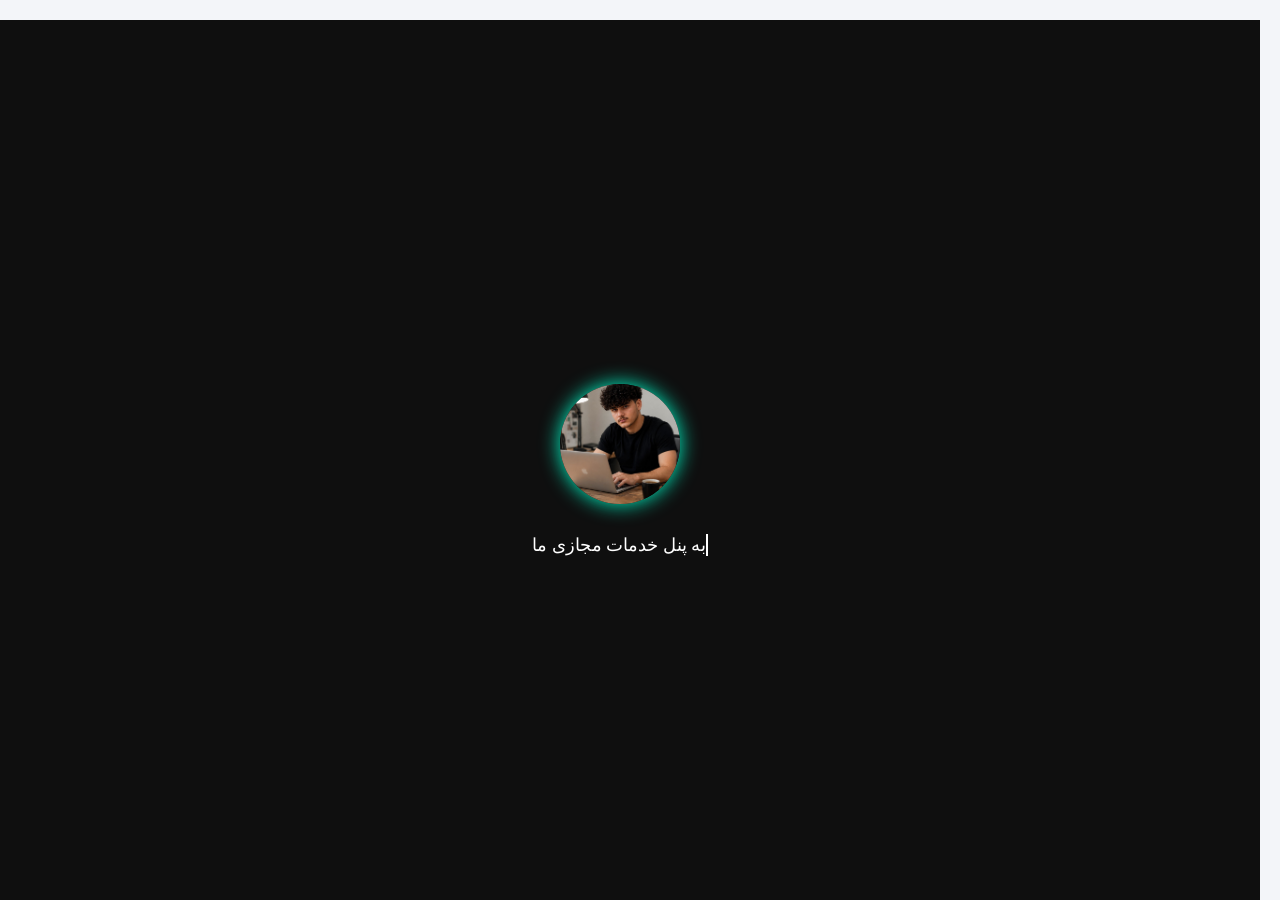
==== index.html @ 6dd5227a "index.html" ====
<!DOCTYPE html>
<html lang="fa" dir="rtl">

<head>
<meta charset="UTF-8">
<meta name="viewport" content="width=device-width, initial-scale=1.0">
<title>خدمات مجازی ماهان امیدی</title>
<link rel="stylesheet" href="style.css">

<style>

/* ===== اسپلش ===== */
#splash {
  position: fixed;
  width: 100%;
  height: 100%;
  background: #0f0f0f;
  color: white;
  display: flex;
  flex-direction: column;
  justify-content: center;
  align-items: center;
  z-index: 9999;
  transition: opacity 1.5s ease;
}

/* لوگو */
#logo {
  width: 120px;
  height: 120px;
  border-radius: 50%;
  background: url("profile.jpg") center/cover no-repeat;
  box-shadow: 0 0 20px #00ffcc;
  animation: pulse 1.5s infinite;
  margin-bottom: 20px;
}

@keyframes pulse {
  0% { transform: scale(1); box-shadow: 0 0 10px #00ffcc; }
  50% { transform: scale(1.1); box-shadow: 0 0 25px #00ffcc; }
  100% { transform: scale(1); box-shadow: 0 0 10px #00ffcc; }
}

/* متن تایپ */
#text {
  font-size: 18px;
  border-right: 2px solid white;
  white-space: nowrap;
  overflow: hidden;
  margin-top: 10px;
}

</style>

</head>

<body>

<!-- ===== صفحه ورود ===== -->
<div id="splash">

  <div id="logo"></div>
  <div id="text"></div>

</div>

<!-- ===== سایت اصلی ===== -->
<div id="content" style="display:none;">

<div class="header">

<div class="profile">
<img src="profile.jpg" alt="ماهان امیدی">
</div>

<h1>خدمات مجازی ماهان امیدی</h1>

<p>
خرید خدمات شبکه‌های اجتماعی با پشتیبانی سریع
</p>

</div>

<div class="services">

<a href="rubika.html" class="card">
<img src="rubika.png" class="icon">
<h3>خدمات روبیکا</h3>
</a>

<a href="telegram.html" class="card">
<img src="telegram.png" class="icon">
<h3>خدمات تلگرام</h3>
</a>

<a href="instagram.html" class="card">
<img src="instagram.png" class="icon">
<h3>خدمات اینستاگرام</h3>
</a>

<a href="eita.html" class="card">
<img src="eita.png" class="icon">
<h3>خدمات ایتا</h3>
</a>

<a href="soroush.html" class="card">
<img src="soroush.png" class="icon">
<h3>خدمات سروش+</h3>
</a>

<a href="whatsapp.html" class="card">
<img src="whatsapp.png" class="icon">
<h3>خدمات واتساپ</h3>
</a>

<a href="youtube.html" class="card">
<img src="youtube.png" class="icon">
<h3>خدمات یوتیوب</h3>
</a>

<a href="contact.html" class="card">
<img src="contact.png" class="icon">
<h3>تماس با ما</h3>
</a>

</div>

</div>

<script>

const message = "به پنل خدمات مجازی ماهان امیدی خوش آمدید";
let i = 0;

function typeText() {
  if (i < message.length) {
    document.getElementById("text").innerHTML += message.charAt(i);
    i++;
    setTimeout(typeText, 60);
  }
}

typeText();

window.onload = function () {

  setTimeout(() => {

    document.getElementById("splash").style.opacity = "0";

    setTimeout(() => {
      document.getElementById("splash").style.display = "none";
      document.getElementById("content").style.display = "block";
    }, 1500);

  }, 4000);

};

</script>

</body>
</html>
---- style.css ----
*{
margin:0;
padding:0;
box-sizing:border-box;
font-family:tahoma;
}

body{
background:#f3f5f9;
padding:20px;
}

.header{
text-align:center;
margin-bottom:25px;
}

.profile{
width:130px;
height:130px;
margin:auto;
margin-bottom:15px;
}

.profile img{
width:100%;
height:100%;
border-radius:50%;
object-fit:cover;
border:4px solid white;
box-shadow:0 5px 20px rgba(0,0,0,.15);
}

.header h1{
font-size:28px;
color:#222;
margin-bottom:10px;
}

.header p{
color:#666;
}

.services{
max-width:900px;
margin:auto;
display:grid;
grid-template-columns:1fr 1fr;
gap:15px;
}

.card{
background:white;
border-radius:20px;
padding:25px 10px;
text-decoration:none;
text-align:center;
color:#222;
box-shadow:0 3px 12px rgba(0,0,0,.08);
transition:.3s;
}

.card:hover{
transform:translateY(-4px);
}

.icon{
width:60px;
height:60px;
display:block;
margin:auto;
margin-bottom:10px;
object-fit:contain;
}

.card h3{
font-size:18px;
}

@media(max-width:600px){

.services{
grid-template-columns:1fr 1fr;
}

}
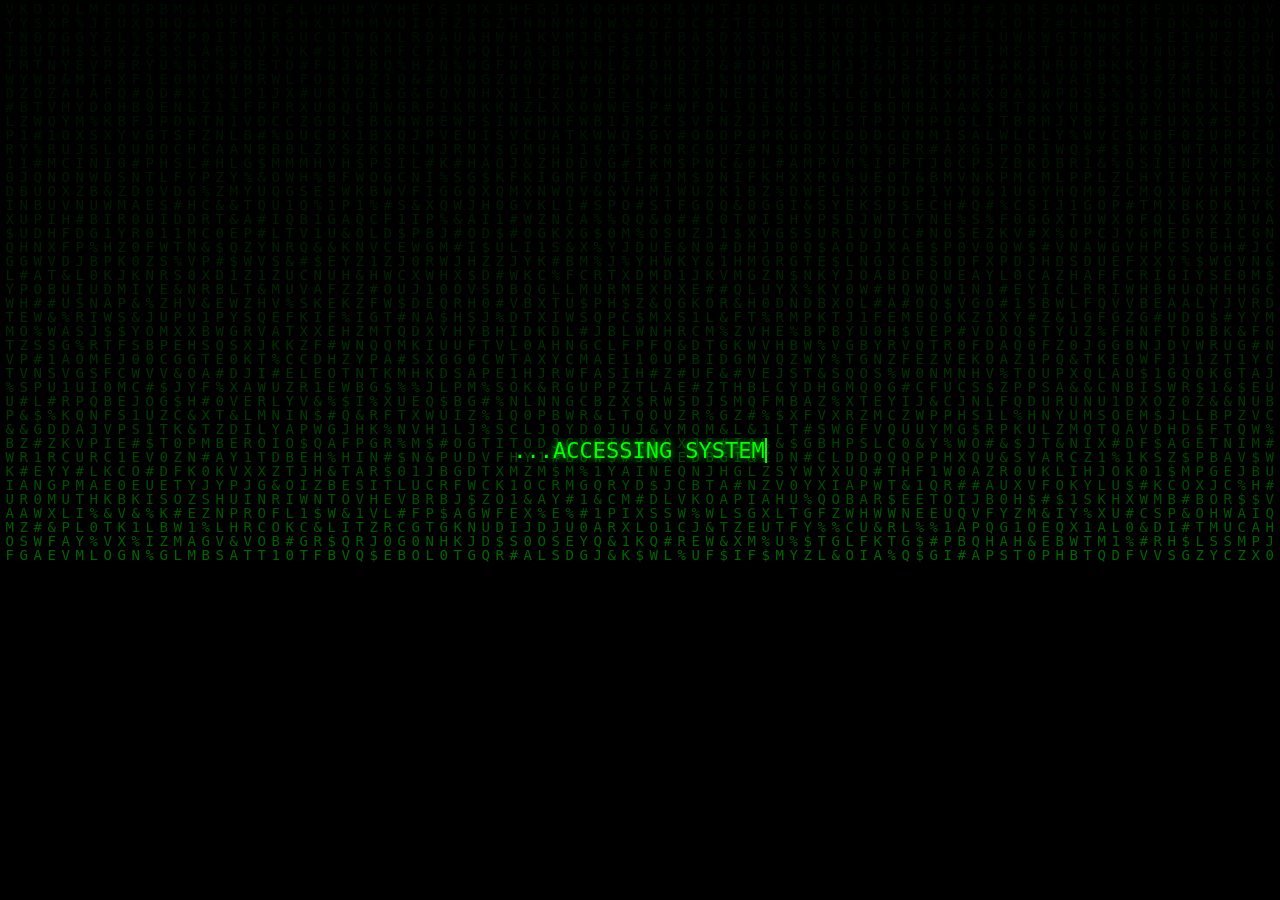
==== commit 4dc4a65a: "index.html" ====
--- a/index.html
+++ b/index.html
@@ -5,131 +5,97 @@
 <meta charset="UTF-8">
 <meta name="viewport" content="width=device-width, initial-scale=1.0">
 <title>خدمات مجازی ماهان امیدی</title>
-<link rel="stylesheet" href="style.css">
 
 <style>
+body {
+  margin: 0;
+  font-family: monospace;
+  background: black;
+  overflow: hidden;
+  color: #00ff00;
+}
 
-/* ===== اسپلش ===== */
+/* Canvas پس‌زمینه */
+canvas {
+  position: fixed;
+  top: 0;
+  left: 0;
+  z-index: 0;
+}
+
+/* صفحه خوش‌آمد */
 #splash {
   position: fixed;
   width: 100%;
   height: 100%;
-  background: #0f0f0f;
-  color: white;
+  z-index: 10;
   display: flex;
-  flex-direction: column;
   justify-content: center;
   align-items: center;
-  z-index: 9999;
+  flex-direction: column;
+  background: rgba(0,0,0,0.6);
   transition: opacity 1.5s ease;
 }
 
-/* لوگو */
-#logo {
-  width: 120px;
-  height: 120px;
-  border-radius: 50%;
-  background: url("profile.jpg") center/cover no-repeat;
-  box-shadow: 0 0 20px #00ffcc;
-  animation: pulse 1.5s infinite;
-  margin-bottom: 20px;
+/* متن هکری */
+#text {
+  font-size: 22px;
+  border-right: 2px solid #00ff00;
+  white-space: nowrap;
+  overflow: hidden;
+  text-shadow: 0 0 10px #00ff00;
 }
 
-@keyframes pulse {
-  0% { transform: scale(1); box-shadow: 0 0 10px #00ffcc; }
-  50% { transform: scale(1.1); box-shadow: 0 0 25px #00ffcc; }
-  100% { transform: scale(1); box-shadow: 0 0 10px #00ffcc; }
+/* سایت اصلی */
+#content {
+  display: none;
+  position: relative;
+  z-index: 5;
+  background: white;
+  color: black;
+  padding: 20px;
 }
-
-/* متن تایپ */
-#text {
-  font-size: 18px;
-  border-right: 2px solid white;
-  white-space: nowrap;
-  overflow: hidden;
-  margin-top: 10px;
-}
-
 </style>
 
 </head>
 
 <body>
 
-<!-- ===== صفحه ورود ===== -->
+<!-- افکت کدهای سبز -->
+<canvas id="matrix"></canvas>
+
+<!-- صفحه خوش‌آمد -->
 <div id="splash">
-
-  <div id="logo"></div>
   <div id="text"></div>
-
 </div>
 
-<!-- ===== سایت اصلی ===== -->
-<div id="content" style="display:none;">
+<!-- سایت اصلی -->
+<div id="content">
 
 <div class="header">
-
 <div class="profile">
 <img src="profile.jpg" alt="ماهان امیدی">
 </div>
 
 <h1>خدمات مجازی ماهان امیدی</h1>
 
-<p>
-خرید خدمات شبکه‌های اجتماعی با پشتیبانی سریع
-</p>
-
+<p>خرید خدمات شبکه‌های اجتماعی با پشتیبانی سریع</p>
 </div>
 
+<!-- سرویس‌ها -->
 <div class="services">
-
-<a href="rubika.html" class="card">
-<img src="rubika.png" class="icon">
-<h3>خدمات روبیکا</h3>
-</a>
-
-<a href="telegram.html" class="card">
-<img src="telegram.png" class="icon">
-<h3>خدمات تلگرام</h3>
-</a>
-
-<a href="instagram.html" class="card">
-<img src="instagram.png" class="icon">
-<h3>خدمات اینستاگرام</h3>
-</a>
-
-<a href="eita.html" class="card">
-<img src="eita.png" class="icon">
-<h3>خدمات ایتا</h3>
-</a>
-
-<a href="soroush.html" class="card">
-<img src="soroush.png" class="icon">
-<h3>خدمات سروش+</h3>
-</a>
-
-<a href="whatsapp.html" class="card">
-<img src="whatsapp.png" class="icon">
-<h3>خدمات واتساپ</h3>
-</a>
-
-<a href="youtube.html" class="card">
-<img src="youtube.png" class="icon">
-<h3>خدمات یوتیوب</h3>
-</a>
-
-<a href="contact.html" class="card">
-<img src="contact.png" class="icon">
-<h3>تماس با ما</h3>
-</a>
-
+<a href="rubika.html">روبیکا</a> |
+<a href="telegram.html">تلگرام</a> |
+<a href="instagram.html">اینستاگرام</a> |
+<a href="contact.html">تماس</a>
 </div>
 
 </div>
 
 <script>
 
-const message = "به پنل خدمات مجازی ماهان امیدی خوش آمدید";
+/* ===== متن تایپ هکری ===== */
+const message = "ACCESSING SYSTEM... WELCOME MAHAN OMIDI PANEL...";
 let i = 0;
 
 function typeText() {
@@ -139,11 +105,48 @@
     setTimeout(typeText, 60);
   }
 }
-
 typeText();
 
+/* ===== Matrix Rain ===== */
+const canvas = document.getElementById("matrix");
+const ctx = canvas.getContext("2d");
+
+canvas.height = window.innerHeight;
+canvas.width = window.innerWidth;
+
+let letters = "01ABCDEFGHIJKLMNOPQRSTUVWXYZ#$%&";
+letters = letters.split("");
+
+const fontSize = 14;
+const columns = canvas.width / fontSize;
+
+const drops = [];
+
+for (let x = 0; x < columns; x++)
+  drops[x] = 1;
+
+function draw() {
+  ctx.fillStyle = "rgba(0, 0, 0, 0.05)";
+  ctx.fillRect(0, 0, canvas.width, canvas.height);
+
+  ctx.fillStyle = "#00ff00";
+  ctx.font = fontSize + "px monospace";
+
+  for (let i = 0; i < drops.length; i++) {
+    const text = letters[Math.floor(Math.random() * letters.length)];
+    ctx.fillText(text, i * fontSize, drops[i] * fontSize);
+
+    if (drops[i] * fontSize > canvas.height && Math.random() > 0.975)
+      drops[i] = 0;
+
+    drops[i]++;
+  }
+}
+
+setInterval(draw, 33);
+
+/* ===== ورود به سایت ===== */
 window.onload = function () {
-
   setTimeout(() => {
 
     document.getElementById("splash").style.opacity = "0";
@@ -153,8 +156,7 @@
       document.getElementById("content").style.display = "block";
     }, 1500);
 
-  }, 4000);
-
+  }, 3500);
 };
 
 </script>
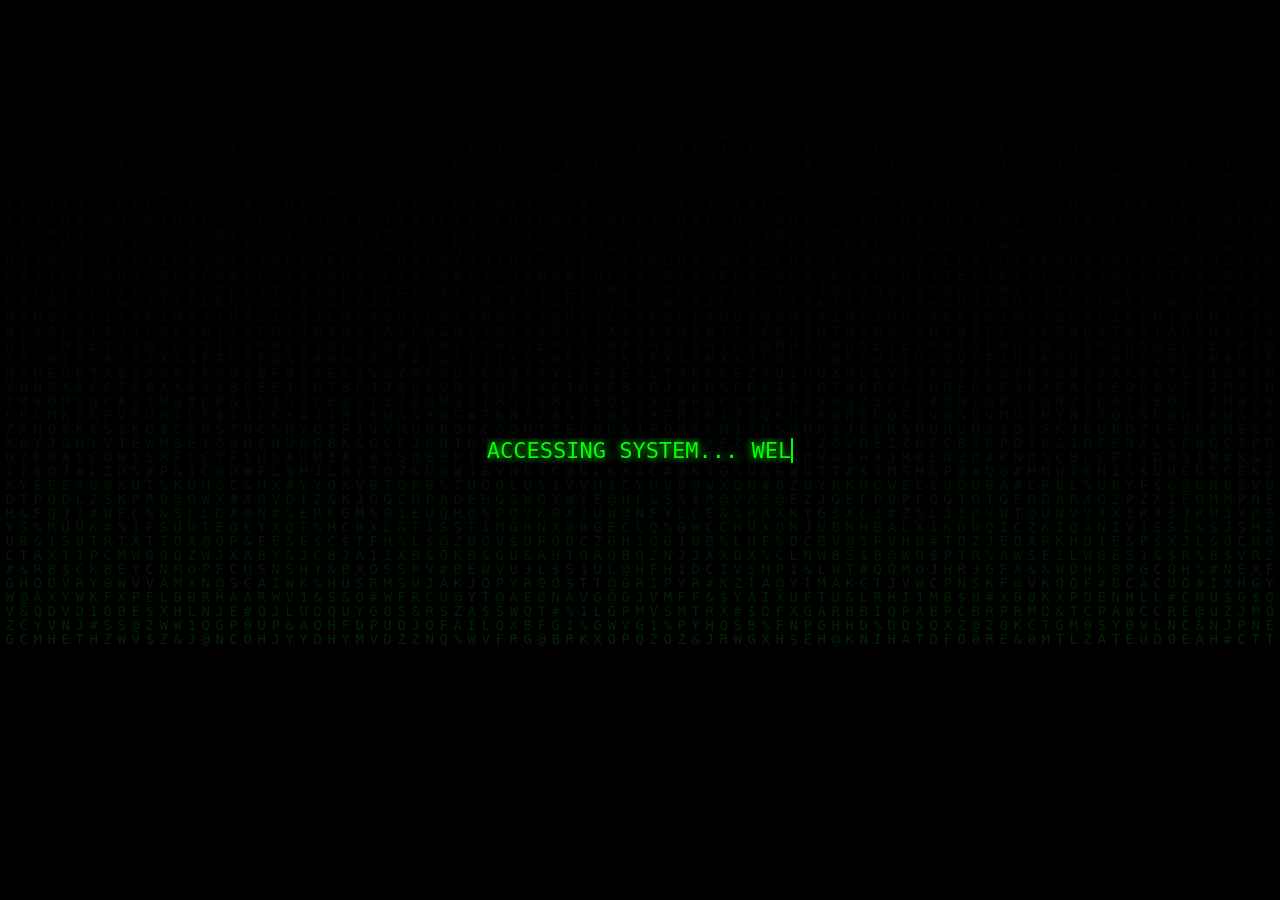
==== commit 8d6b5eb9: "index.html" ====
--- a/index.html
+++ b/index.html
@@ -7,15 +7,16 @@
 <title>خدمات مجازی ماهان امیدی</title>
 
 <style>
+
+/* ===== کل صفحه ===== */
 body {
   margin: 0;
   font-family: monospace;
+  overflow: hidden;
   background: black;
-  overflow: hidden;
-  color: #00ff00;
 }
 
-/* Canvas پس‌زمینه */
+/* ===== بک‌گراند Matrix ===== */
 canvas {
   position: fixed;
   top: 0;
@@ -23,30 +24,37 @@
   z-index: 0;
 }
 
-/* صفحه خوش‌آمد */
+/* ===== صفحه خوش‌آمد ===== */
 #splash {
   position: fixed;
-  width: 100%;
-  height: 100%;
-  z-index: 10;
+  top: 0;
+  left: 0;
+  width: 100vw;
+  height: 100vh;
+
+  background: rgba(0,0,0,0.85);
+  color: #00ff00;
+
   display: flex;
   justify-content: center;
   align-items: center;
   flex-direction: column;
-  background: rgba(0,0,0,0.6);
+
+  z-index: 9999;
+
   transition: opacity 1.5s ease;
+  text-shadow: 0 0 10px #00ff00;
 }
 
-/* متن هکری */
+/* متن تایپ */
 #text {
   font-size: 22px;
   border-right: 2px solid #00ff00;
   white-space: nowrap;
   overflow: hidden;
-  text-shadow: 0 0 10px #00ff00;
 }
 
-/* سایت اصلی */
+/* ===== سایت اصلی ===== */
 #content {
   display: none;
   position: relative;
@@ -54,25 +62,28 @@
   background: white;
   color: black;
   padding: 20px;
+  font-family: sans-serif;
 }
+
 </style>
 
 </head>
 
 <body>
 
-<!-- افکت کدهای سبز -->
+<!-- ===== Matrix Background ===== -->
 <canvas id="matrix"></canvas>
 
-<!-- صفحه خوش‌آمد -->
+<!-- ===== Splash Screen ===== -->
 <div id="splash">
   <div id="text"></div>
 </div>
 
-<!-- سایت اصلی -->
+<!-- ===== Main Site ===== -->
 <div id="content">
 
 <div class="header">
+
 <div class="profile">
 <img src="profile.jpg" alt="ماهان امیدی">
 </div>
@@ -80,21 +91,25 @@
 <h1>خدمات مجازی ماهان امیدی</h1>
 
 <p>خرید خدمات شبکه‌های اجتماعی با پشتیبانی سریع</p>
+
 </div>
 
-<!-- سرویس‌ها -->
 <div class="services">
+
 <a href="rubika.html">روبیکا</a> |
 <a href="telegram.html">تلگرام</a> |
 <a href="instagram.html">اینستاگرام</a> |
-<a href="contact.html">تماس</a>
+<a href="eita.html">ایتا</a> |
+<a href="whatsapp.html">واتساپ</a> |
+<a href="contact.html">تماس با ما</a>
+
 </div>
 
 </div>
 
 <script>
 
-/* ===== متن تایپ هکری ===== */
+/* ===== تایپ هکری ===== */
 const message = "ACCESSING SYSTEM... WELCOME MAHAN OMIDI PANEL...";
 let i = 0;
 
@@ -107,14 +122,14 @@
 }
 typeText();
 
-/* ===== Matrix Rain ===== */
+/* ===== Matrix Effect ===== */
 const canvas = document.getElementById("matrix");
 const ctx = canvas.getContext("2d");
 
 canvas.height = window.innerHeight;
 canvas.width = window.innerWidth;
 
-let letters = "01ABCDEFGHIJKLMNOPQRSTUVWXYZ#$%&";
+let letters = "01ABCDEFGHIJKLMNOPQRSTUVWXYZ#$%&@";
 letters = letters.split("");
 
 const fontSize = 14;
@@ -147,6 +162,7 @@
 
 /* ===== ورود به سایت ===== */
 window.onload = function () {
+
   setTimeout(() => {
 
     document.getElementById("splash").style.opacity = "0";
@@ -157,6 +173,7 @@
     }, 1500);
 
   }, 3500);
+
 };
 
 </script>
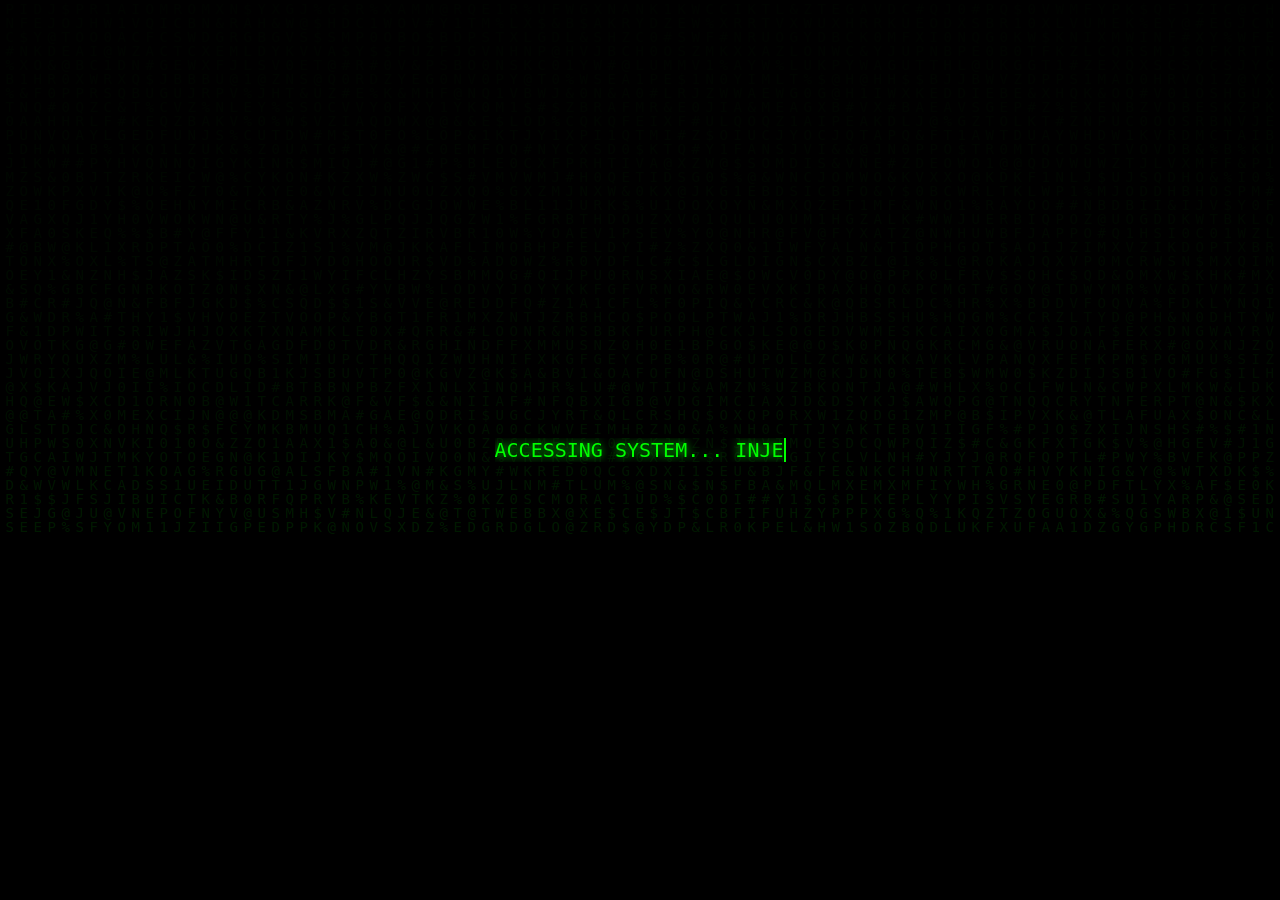
==== commit 27944aae: "index.html" ====
--- a/index.html
+++ b/index.html
@@ -8,7 +8,6 @@
 
 <style>
 
-/* ===== کل صفحه ===== */
 body {
   margin: 0;
   font-family: monospace;
@@ -16,7 +15,7 @@
   background: black;
 }
 
-/* ===== بک‌گراند Matrix ===== */
+/* Matrix */
 canvas {
   position: fixed;
   top: 0;
@@ -24,37 +23,45 @@
   z-index: 0;
 }
 
-/* ===== صفحه خوش‌آمد ===== */
+/* فلش نور */
+#flash {
+  position: fixed;
+  width: 100%;
+  height: 100%;
+  background: white;
+  opacity: 0;
+  z-index: 9998;
+  pointer-events: none;
+}
+
+/* صفحه خوش‌آمد */
 #splash {
   position: fixed;
-  top: 0;
-  left: 0;
-  width: 100vw;
-  height: 100vh;
-
-  background: rgba(0,0,0,0.85);
-  color: #00ff00;
+  width: 100%;
+  height: 100%;
+  z-index: 9999;
 
   display: flex;
   justify-content: center;
   align-items: center;
   flex-direction: column;
 
-  z-index: 9999;
+  background: rgba(0,0,0,0.9);
+  color: #00ff00;
 
   transition: opacity 1.5s ease;
   text-shadow: 0 0 10px #00ff00;
 }
 
-/* متن تایپ */
+/* متن */
 #text {
-  font-size: 22px;
+  font-size: 20px;
   border-right: 2px solid #00ff00;
   white-space: nowrap;
   overflow: hidden;
 }
 
-/* ===== سایت اصلی ===== */
+/* سایت اصلی */
 #content {
   display: none;
   position: relative;
@@ -71,58 +78,47 @@
 
 <body>
 
-<!-- ===== Matrix Background ===== -->
+<!-- فلش نور -->
+<div id="flash"></div>
+
+<!-- Matrix -->
 <canvas id="matrix"></canvas>
 
-<!-- ===== Splash Screen ===== -->
+<!-- Splash -->
 <div id="splash">
   <div id="text"></div>
 </div>
 
-<!-- ===== Main Site ===== -->
+<!-- Sound -->
+<audio id="hackSound">
+  <source src="https://www.soundjay.com/misc/sounds/beep-07.mp3" type="audio/mpeg">
+</audio>
+
+<!-- Content -->
 <div id="content">
-
-<div class="header">
-
-<div class="profile">
-<img src="profile.jpg" alt="ماهان امیدی">
-</div>
 
 <h1>خدمات مجازی ماهان امیدی</h1>
 
-<p>خرید خدمات شبکه‌های اجتماعی با پشتیبانی سریع</p>
-
-</div>
-
-<div class="services">
-
-<a href="rubika.html">روبیکا</a> |
-<a href="telegram.html">تلگرام</a> |
-<a href="instagram.html">اینستاگرام</a> |
-<a href="eita.html">ایتا</a> |
-<a href="whatsapp.html">واتساپ</a> |
-<a href="contact.html">تماس با ما</a>
-
-</div>
+<p>سیستم با موفقیت فعال شد</p>
 
 </div>
 
 <script>
 
-/* ===== تایپ هکری ===== */
-const message = "ACCESSING SYSTEM... WELCOME MAHAN OMIDI PANEL...";
+/* ===== تایپ ===== */
+const message = "ACCESSING SYSTEM... INJECTING PANEL...";
 let i = 0;
 
 function typeText() {
   if (i < message.length) {
     document.getElementById("text").innerHTML += message.charAt(i);
     i++;
-    setTimeout(typeText, 60);
+    setTimeout(typeText, 50);
   }
 }
 typeText();
 
-/* ===== Matrix Effect ===== */
+/* ===== Matrix ===== */
 const canvas = document.getElementById("matrix");
 const ctx = canvas.getContext("2d");
 
@@ -160,11 +156,22 @@
 
 setInterval(draw, 33);
 
-/* ===== ورود به سایت ===== */
+/* ===== ورود ===== */
 window.onload = function () {
+
+  // صدای هک
+  document.getElementById("hackSound").play().catch(()=>{});
 
   setTimeout(() => {
 
+    // فلش نور
+    document.getElementById("flash").style.opacity = "0.8";
+
+    setTimeout(() => {
+      document.getElementById("flash").style.opacity = "0";
+    }, 150);
+
+    // محو splash
     document.getElementById("splash").style.opacity = "0";
 
     setTimeout(() => {
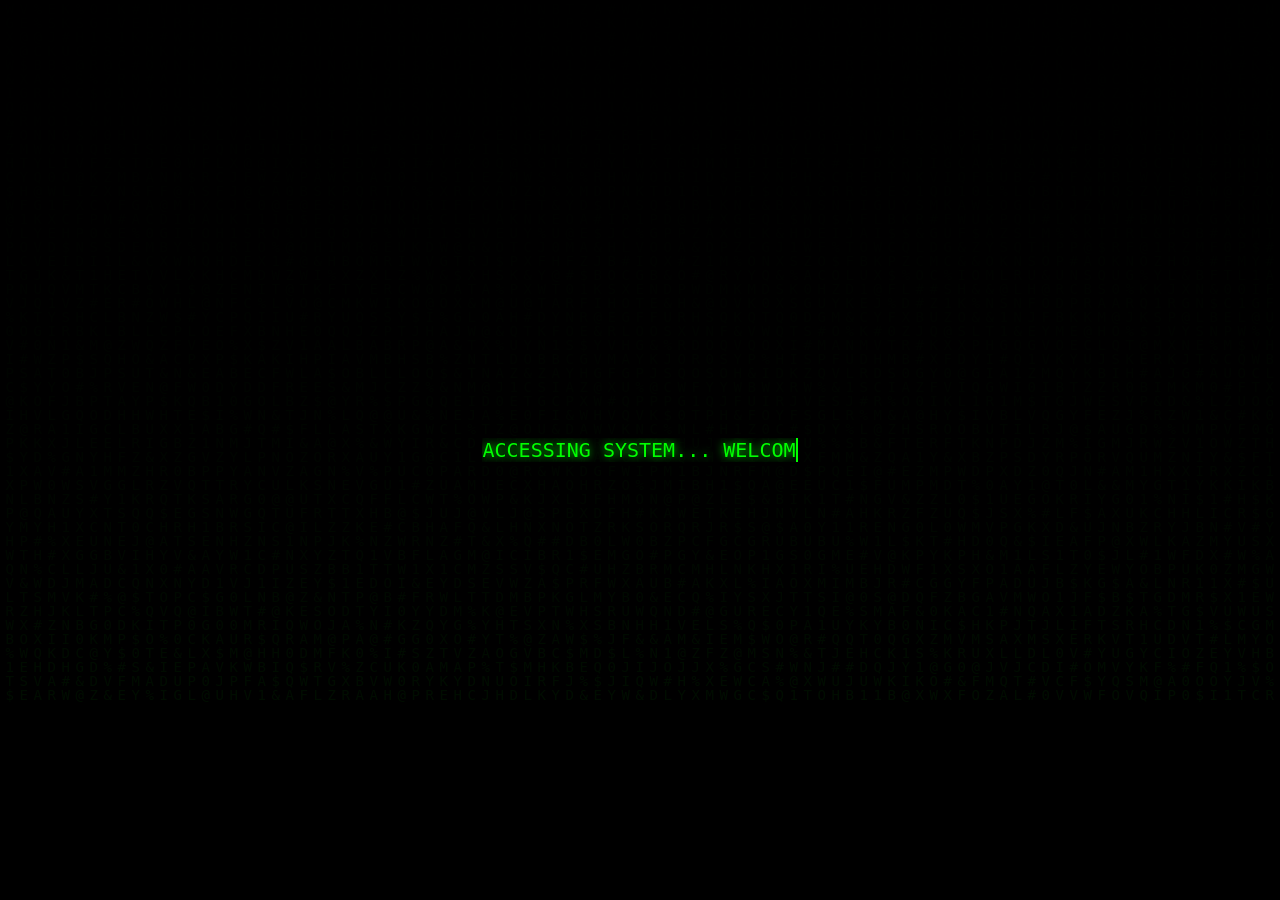
==== commit 37af86b4: "index.html" ====
--- a/index.html
+++ b/index.html
@@ -8,11 +8,15 @@
 
 <style>
 
-body {
+/* 🔥 مهم‌ترین بخش (رفع مشکل صفحه کامل) */
+html, body {
   margin: 0;
-  font-family: monospace;
+  padding: 0;
+  width: 100%;
+  height: 100%;
   overflow: hidden;
   background: black;
+  font-family: monospace;
 }
 
 /* Matrix */
@@ -20,37 +24,43 @@
   position: fixed;
   top: 0;
   left: 0;
+  width: 100%;
+  height: 100%;
   z-index: 0;
 }
 
-/* فلش نور */
+/* فلش */
 #flash {
   position: fixed;
+  top: 0;
+  left: 0;
   width: 100%;
   height: 100%;
   background: white;
   opacity: 0;
   z-index: 9998;
-  pointer-events: none;
 }
 
 /* صفحه خوش‌آمد */
 #splash {
   position: fixed;
+  top: 0;
+  left: 0;
   width: 100%;
   height: 100%;
-  z-index: 9999;
 
   display: flex;
   justify-content: center;
   align-items: center;
   flex-direction: column;
 
-  background: rgba(0,0,0,0.9);
+  background: rgba(0,0,0,0.95);
   color: #00ff00;
 
+  z-index: 9999;
+
+  text-shadow: 0 0 10px #00ff00;
   transition: opacity 1.5s ease;
-  text-shadow: 0 0 10px #00ff00;
 }
 
 /* متن */
@@ -69,7 +79,6 @@
   background: white;
   color: black;
   padding: 20px;
-  font-family: sans-serif;
 }
 
 </style>
@@ -78,63 +87,57 @@
 
 <body>
 
-<!-- فلش نور -->
 <div id="flash"></div>
 
-<!-- Matrix -->
 <canvas id="matrix"></canvas>
 
-<!-- Splash -->
 <div id="splash">
   <div id="text"></div>
 </div>
 
-<!-- Sound -->
 <audio id="hackSound">
-  <source src="https://www.soundjay.com/misc/sounds/beep-07.mp3" type="audio/mpeg">
+  <source src="https://www.soundjay.com/misc/sounds/beep-07.mp3">
 </audio>
 
-<!-- Content -->
 <div id="content">
 
 <h1>خدمات مجازی ماهان امیدی</h1>
-
-<p>سیستم با موفقیت فعال شد</p>
+<p>سیستم فعال شد</p>
 
 </div>
 
 <script>
 
-/* ===== تایپ ===== */
-const message = "ACCESSING SYSTEM... INJECTING PANEL...";
+/* تایپ */
+const message = "ACCESSING SYSTEM... WELCOME MAHAN OMIDI";
 let i = 0;
 
 function typeText() {
   if (i < message.length) {
     document.getElementById("text").innerHTML += message.charAt(i);
     i++;
-    setTimeout(typeText, 50);
+    setTimeout(typeText, 55);
   }
 }
 typeText();
 
-/* ===== Matrix ===== */
+/* Matrix */
 const canvas = document.getElementById("matrix");
 const ctx = canvas.getContext("2d");
 
-canvas.height = window.innerHeight;
-canvas.width = window.innerWidth;
+function resize() {
+  canvas.width = window.innerWidth;
+  canvas.height = window.innerHeight;
+}
+resize();
+window.addEventListener("resize", resize);
 
-let letters = "01ABCDEFGHIJKLMNOPQRSTUVWXYZ#$%&@";
-letters = letters.split("");
+let letters = "01ABCDEFGHIJKLMNOPQRSTUVWXYZ#$%&@".split("");
+const fontSize = 14;
+let columns = canvas.width / fontSize;
+let drops = [];
 
-const fontSize = 14;
-const columns = canvas.width / fontSize;
-
-const drops = [];
-
-for (let x = 0; x < columns; x++)
-  drops[x] = 1;
+for (let x = 0; x < columns; x++) drops[x] = 1;
 
 function draw() {
   ctx.fillStyle = "rgba(0, 0, 0, 0.05)";
@@ -156,22 +159,19 @@
 
 setInterval(draw, 33);
 
-/* ===== ورود ===== */
+/* ورود */
 window.onload = function () {
 
-  // صدای هک
   document.getElementById("hackSound").play().catch(()=>{});
 
   setTimeout(() => {
 
-    // فلش نور
-    document.getElementById("flash").style.opacity = "0.8";
+    document.getElementById("flash").style.opacity = "0.9";
 
     setTimeout(() => {
       document.getElementById("flash").style.opacity = "0";
-    }, 150);
+    }, 120);
 
-    // محو splash
     document.getElementById("splash").style.opacity = "0";
 
     setTimeout(() => {
@@ -179,7 +179,7 @@
       document.getElementById("content").style.display = "block";
     }, 1500);
 
-  }, 3500);
+  }, 3000);
 
 };
 
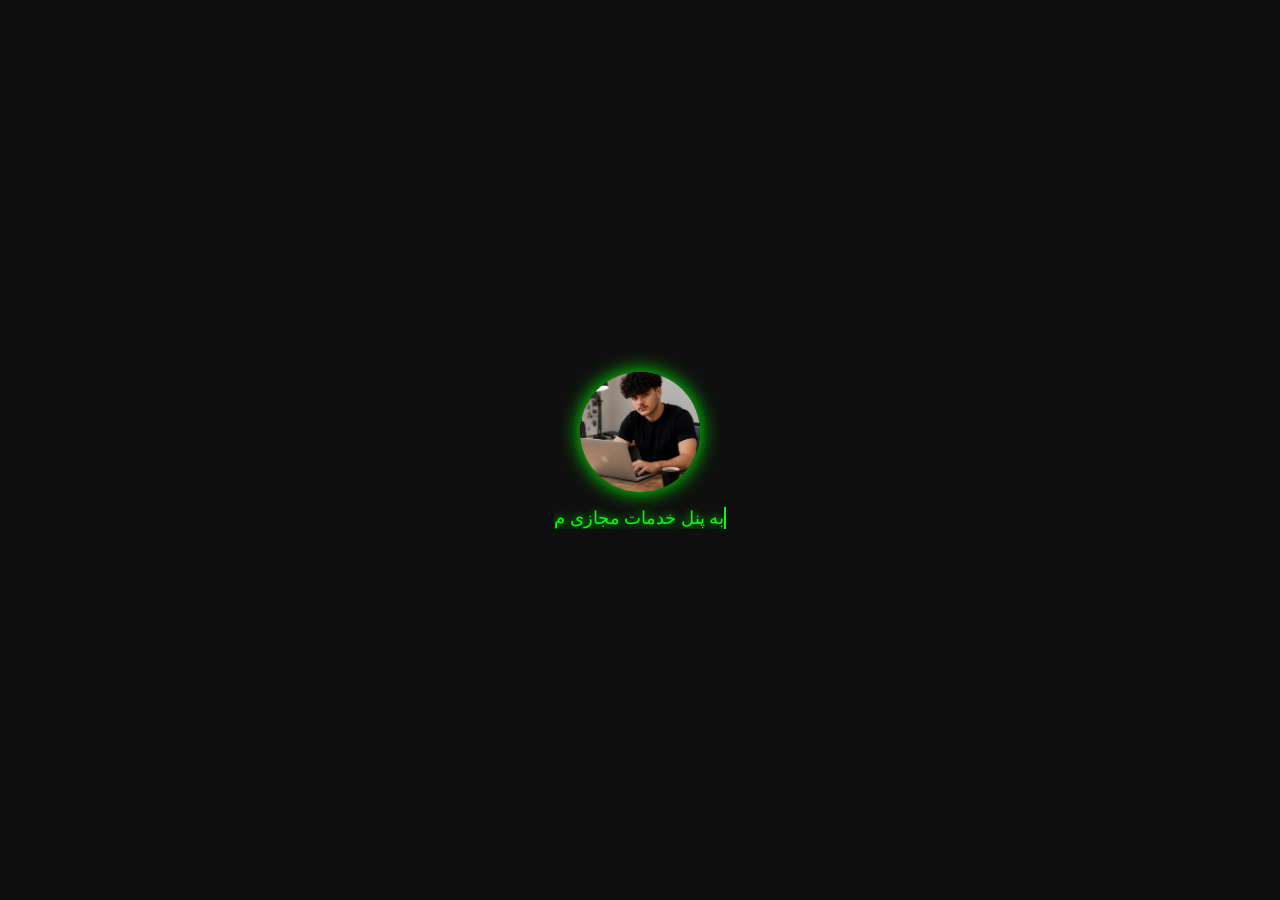
==== commit ae22f07b: "index.html" ====
--- a/index.html
+++ b/index.html
@@ -6,66 +6,52 @@
 <meta name="viewport" content="width=device-width, initial-scale=1.0">
 <title>خدمات مجازی ماهان امیدی</title>
 
+<link rel="stylesheet" href="style.css">
+
 <style>
 
-/* 🔥 مهم‌ترین بخش (رفع مشکل صفحه کامل) */
-html, body {
-  margin: 0;
-  padding: 0;
-  width: 100%;
-  height: 100%;
-  overflow: hidden;
-  background: black;
-  font-family: monospace;
-}
-
-/* Matrix */
-canvas {
-  position: fixed;
-  top: 0;
-  left: 0;
-  width: 100%;
-  height: 100%;
-  z-index: 0;
-}
-
-/* فلش */
-#flash {
-  position: fixed;
-  top: 0;
-  left: 0;
-  width: 100%;
-  height: 100%;
-  background: white;
-  opacity: 0;
-  z-index: 9998;
-}
-
-/* صفحه خوش‌آمد */
+/* ===== اسپلش ===== */
 #splash {
   position: fixed;
-  top: 0;
-  left: 0;
-  width: 100%;
-  height: 100%;
+  inset: 0;
+  width: 100vw;
+  height: 100vh;
+  z-index: 999999;
 
   display: flex;
   justify-content: center;
   align-items: center;
   flex-direction: column;
 
-  background: rgba(0,0,0,0.95);
+  background: #0f0f0f;
   color: #00ff00;
 
-  z-index: 9999;
+  font-family: monospace;
+  text-shadow: 0 0 10px #00ff00;
 
-  text-shadow: 0 0 10px #00ff00;
-  transition: opacity 1.5s ease;
+  transition: opacity 1.2s ease;
 }
 
-/* متن */
+/* لوگو */
+#logo {
+  width: 120px;
+  height: 120px;
+  border-radius: 50%;
+  background: url("profile.jpg") center/cover no-repeat;
+  box-shadow: 0 0 20px #00ff00;
+  animation: pulse 1.5s infinite;
+  margin-bottom: 15px;
+}
+
+@keyframes pulse {
+  0% { transform: scale(1); }
+  50% { transform: scale(1.1); }
+  100% { transform: scale(1); }
+}
+
+/* متن تایپی */
 #text {
-  font-size: 20px;
+  font-size: 18px;
   border-right: 2px solid #00ff00;
   white-space: nowrap;
   overflow: hidden;
@@ -74,11 +60,6 @@
 /* سایت اصلی */
 #content {
   display: none;
-  position: relative;
-  z-index: 5;
-  background: white;
-  color: black;
-  padding: 20px;
 }
 
 </style>
@@ -87,103 +68,96 @@
 
 <body>
 
-<div id="flash"></div>
+<!-- ===== Splash ===== -->
+<div id="splash">
 
-<canvas id="matrix"></canvas>
+  <div id="logo"></div>
+  <div id="text"></div>
 
-<div id="splash">
-  <div id="text"></div>
 </div>
 
-<audio id="hackSound">
-  <source src="https://www.soundjay.com/misc/sounds/beep-07.mp3">
-</audio>
-
+<!-- ===== Content ===== -->
 <div id="content">
 
+<div class="header">
+
+<div class="profile">
+<img src="profile.jpg" alt="ماهان امیدی">
+</div>
+
 <h1>خدمات مجازی ماهان امیدی</h1>
-<p>سیستم فعال شد</p>
+
+<p>خرید خدمات شبکه‌های اجتماعی با پشتیبانی سریع</p>
+
+</div>
+
+<div class="services">
+
+<a href="rubika.html" class="card">
+<img src="rubika.png" class="icon">
+<h3>خدمات روبیکا</h3>
+</a>
+
+<a href="telegram.html" class="card">
+<img src="telegram.png" class="icon">
+<h3>خدمات تلگرام</h3>
+</a>
+
+<a href="instagram.html" class="card">
+<img src="instagram.png" class="icon">
+<h3>خدمات اینستاگرام</h3>
+</a>
+
+<a href="eita.html" class="card">
+<img src="eita.png" class="icon">
+<h3>خدمات ایتا</h3>
+</a>
+
+<a href="whatsapp.html" class="card">
+<img src="whatsapp.png" class="icon">
+<h3>خدمات واتساپ</h3>
+</a>
+
+<a href="contact.html" class="card">
+<h3>تماس با ما</h3>
+</a>
+
+</div>
 
 </div>
 
 <script>
 
-/* تایپ */
-const message = "ACCESSING SYSTEM... WELCOME MAHAN OMIDI";
+/* متن تایپی */
+const message = "به پنل خدمات مجازی ماهان امیدی خوش آمدید";
 let i = 0;
 
 function typeText() {
   if (i < message.length) {
     document.getElementById("text").innerHTML += message.charAt(i);
     i++;
-    setTimeout(typeText, 55);
+    setTimeout(typeText, 60);
   }
 }
 typeText();
 
-/* Matrix */
-const canvas = document.getElementById("matrix");
-const ctx = canvas.getContext("2d");
-
-function resize() {
-  canvas.width = window.innerWidth;
-  canvas.height = window.innerHeight;
-}
-resize();
-window.addEventListener("resize", resize);
-
-let letters = "01ABCDEFGHIJKLMNOPQRSTUVWXYZ#$%&@".split("");
-const fontSize = 14;
-let columns = canvas.width / fontSize;
-let drops = [];
-
-for (let x = 0; x < columns; x++) drops[x] = 1;
-
-function draw() {
-  ctx.fillStyle = "rgba(0, 0, 0, 0.05)";
-  ctx.fillRect(0, 0, canvas.width, canvas.height);
-
-  ctx.fillStyle = "#00ff00";
-  ctx.font = fontSize + "px monospace";
-
-  for (let i = 0; i < drops.length; i++) {
-    const text = letters[Math.floor(Math.random() * letters.length)];
-    ctx.fillText(text, i * fontSize, drops[i] * fontSize);
-
-    if (drops[i] * fontSize > canvas.height && Math.random() > 0.975)
-      drops[i] = 0;
-
-    drops[i]++;
-  }
-}
-
-setInterval(draw, 33);
-
 /* ورود */
 window.onload = function () {
 
-  document.getElementById("hackSound").play().catch(()=>{});
-
   setTimeout(() => {
-
-    document.getElementById("flash").style.opacity = "0.9";
-
-    setTimeout(() => {
-      document.getElementById("flash").style.opacity = "0";
-    }, 120);
 
     document.getElementById("splash").style.opacity = "0";
 
     setTimeout(() => {
       document.getElementById("splash").style.display = "none";
       document.getElementById("content").style.display = "block";
-    }, 1500);
+    }, 1200);
 
-  }, 3000);
+  }, 3000); // 3 ثانیه
 
 };
 
 </script>
 
 </body>
-</html>
+  </html>
--- a/style.css
+++ b/style.css
@@ -0,0 +1,113 @@
+*{
+  margin:0;
+  padding:0;
+  box-sizing:border-box;
+  font-family:tahoma;
+}
+
+/* 🔥 مهم: جلوگیری از خراب شدن اسپلش */
+html, body{
+  height:100%;
+  width:100%;
+}
+
+/* ===== حالت عادی سایت ===== */
+body{
+  background:#f3f5f9;
+  padding:20px;
+}
+
+/* ===== اسپلش (اگر داخل HTML هست) ===== */
+#splash{
+  position: fixed;
+  inset: 0;
+  width: 100vw;
+  height: 100vh;
+  z-index: 999999;
+
+  display: flex;
+  justify-content: center;
+  align-items: center;
+  flex-direction: column;
+
+  background: rgba(0,0,0,0.95);
+  color: #00ff00;
+  font-family: monospace;
+  text-shadow: 0 0 10px #00ff00;
+}
+
+/* ===== هدر سایت ===== */
+.header{
+  text-align:center;
+  margin-bottom:25px;
+}
+
+.profile{
+  width:130px;
+  height:130px;
+  margin:auto;
+  margin-bottom:15px;
+}
+
+.profile img{
+  width:100%;
+  height:100%;
+  border-radius:50%;
+  object-fit:cover;
+  border:4px solid white;
+  box-shadow:0 5px 20px rgba(0,0,0,.15);
+}
+
+.header h1{
+  font-size:28px;
+  color:#222;
+  margin-bottom:10px;
+}
+
+.header p{
+  color:#666;
+}
+
+/* ===== خدمات ===== */
+.services{
+  max-width:900px;
+  margin:auto;
+  display:grid;
+  grid-template-columns:1fr 1fr;
+  gap:15px;
+}
+
+.card{
+  background:white;
+  border-radius:20px;
+  padding:25px 10px;
+  text-decoration:none;
+  text-align:center;
+  color:#222;
+  box-shadow:0 3px 12px rgba(0,0,0,.08);
+  transition:.3s;
+}
+
+.card:hover{
+  transform:translateY(-4px);
+}
+
+.icon{
+  width:60px;
+  height:60px;
+  display:block;
+  margin:auto;
+  margin-bottom:10px;
+  object-fit:contain;
+}
+
+.card h3{
+  font-size:18px;
+}
+
+/* ===== موبایل ===== */
+@media(max-width:600px){
+  .services{
+    grid-template-columns:1fr 1fr;
+  }
+}
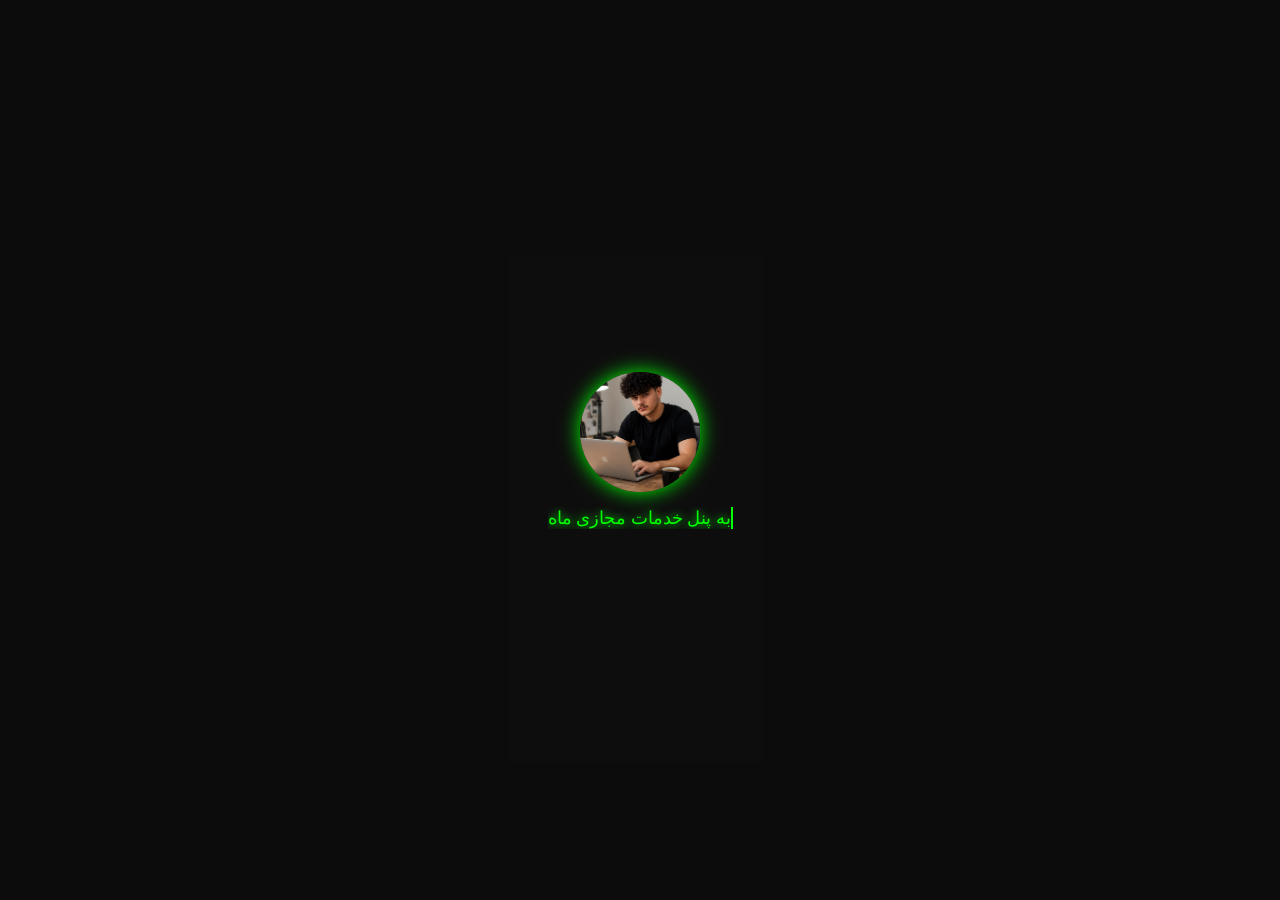
==== commit 5dc1e3a4: "index.html" ====
--- a/index.html
+++ b/index.html
@@ -10,8 +10,8 @@
 
 <style>
 
-/* ===== اسپلش ===== */
-#splash {
+/* ===== صفحه خوش‌آمد ===== */
+#splash{
   position: fixed;
   inset: 0;
   width: 100vw;
@@ -23,7 +23,7 @@
   align-items: center;
   flex-direction: column;
 
-  background: #0f0f0f;
+  background: rgba(0,0,0,0.95);
   color: #00ff00;
 
   font-family: monospace;
@@ -33,7 +33,7 @@
 }
 
 /* لوگو */
-#logo {
+#logo{
   width: 120px;
   height: 120px;
   border-radius: 50%;
@@ -43,14 +43,14 @@
   margin-bottom: 15px;
 }
 
-@keyframes pulse {
-  0% { transform: scale(1); }
-  50% { transform: scale(1.1); }
-  100% { transform: scale(1); }
+@keyframes pulse{
+  0%{transform:scale(1);}
+  50%{transform:scale(1.1);}
+  100%{transform:scale(1);}
 }
 
-/* متن تایپی */
-#text {
+/* متن تایپ */
+#text{
   font-size: 18px;
   border-right: 2px solid #00ff00;
   white-space: nowrap;
@@ -58,7 +58,7 @@
 }
 
 /* سایت اصلی */
-#content {
+#content{
   display: none;
 }
 
@@ -68,15 +68,13 @@
 
 <body>
 
-<!-- ===== Splash ===== -->
+<!-- ===== Splash Screen ===== -->
 <div id="splash">
-
   <div id="logo"></div>
   <div id="text"></div>
-
 </div>
 
-<!-- ===== Content ===== -->
+<!-- ===== Main Site ===== -->
 <div id="content">
 
 <div class="header">
@@ -128,12 +126,12 @@
 
 <script>
 
-/* متن تایپی */
+/* ===== متن تایپی ===== */
 const message = "به پنل خدمات مجازی ماهان امیدی خوش آمدید";
 let i = 0;
 
-function typeText() {
-  if (i < message.length) {
+function typeText(){
+  if(i < message.length){
     document.getElementById("text").innerHTML += message.charAt(i);
     i++;
     setTimeout(typeText, 60);
@@ -141,19 +139,19 @@
 }
 typeText();
 
-/* ورود */
-window.onload = function () {
+/* ===== ورود ===== */
+window.onload = function(){
 
   setTimeout(() => {
 
     document.getElementById("splash").style.opacity = "0";
 
     setTimeout(() => {
-      document.getElementById("splash").style.display = "none";
+      document.getElementById("splash").remove();
       document.getElementById("content").style.display = "block";
     }, 1200);
 
-  }, 3000); // 3 ثانیه
+  }, 3500);
 
 };
 
--- a/style.css
+++ b/style.css
@@ -5,38 +5,12 @@
   font-family:tahoma;
 }
 
-/* 🔥 مهم: جلوگیری از خراب شدن اسپلش */
-html, body{
-  height:100%;
-  width:100%;
-}
-
-/* ===== حالت عادی سایت ===== */
 body{
   background:#f3f5f9;
   padding:20px;
+  overflow:auto; /* مهم */
 }
 
-/* ===== اسپلش (اگر داخل HTML هست) ===== */
-#splash{
-  position: fixed;
-  inset: 0;
-  width: 100vw;
-  height: 100vh;
-  z-index: 999999;
-
-  display: flex;
-  justify-content: center;
-  align-items: center;
-  flex-direction: column;
-
-  background: rgba(0,0,0,0.95);
-  color: #00ff00;
-  font-family: monospace;
-  text-shadow: 0 0 10px #00ff00;
-}
-
-/* ===== هدر سایت ===== */
 .header{
   text-align:center;
   margin-bottom:25px;
@@ -68,7 +42,6 @@
   color:#666;
 }
 
-/* ===== خدمات ===== */
 .services{
   max-width:900px;
   margin:auto;
@@ -105,7 +78,6 @@
   font-size:18px;
 }
 
-/* ===== موبایل ===== */
 @media(max-width:600px){
   .services{
     grid-template-columns:1fr 1fr;
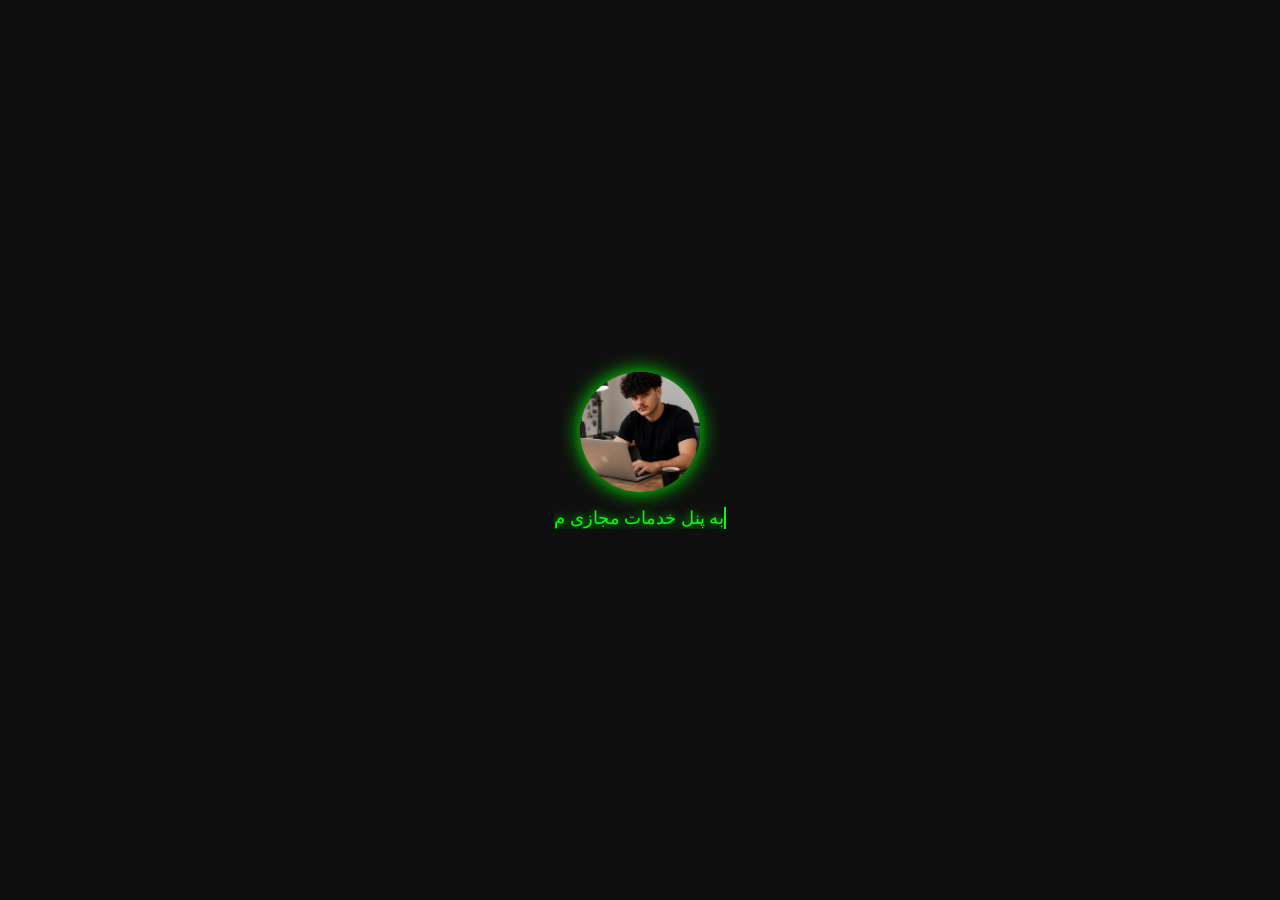
==== commit dc936aa0: "index.html" ====
--- a/index.html
+++ b/index.html
@@ -10,7 +10,7 @@
 
 <style>
 
-/* ===== صفحه خوش‌آمد ===== */
+/* ===== Splash Screen ===== */
 #splash{
   position: fixed;
   inset: 0;
@@ -23,7 +23,7 @@
   align-items: center;
   flex-direction: column;
 
-  background: rgba(0,0,0,0.95);
+  background: #0f0f0f;
   color: #00ff00;
 
   font-family: monospace;
@@ -34,13 +34,13 @@
 
 /* لوگو */
 #logo{
-  width: 120px;
-  height: 120px;
-  border-radius: 50%;
-  background: url("profile.jpg") center/cover no-repeat;
-  box-shadow: 0 0 20px #00ff00;
-  animation: pulse 1.5s infinite;
-  margin-bottom: 15px;
+  width:120px;
+  height:120px;
+  border-radius:50%;
+  background:url("profile.jpg") center/cover no-repeat;
+  box-shadow:0 0 20px #00ff00;
+  animation:pulse 1.5s infinite;
+  margin-bottom:15px;
 }
 
 @keyframes pulse{
@@ -49,17 +49,17 @@
   100%{transform:scale(1);}
 }
 
-/* متن تایپ */
+/* متن تایپی */
 #text{
-  font-size: 18px;
-  border-right: 2px solid #00ff00;
-  white-space: nowrap;
-  overflow: hidden;
+  font-size:18px;
+  border-right:2px solid #00ff00;
+  white-space:nowrap;
+  overflow:hidden;
 }
 
 /* سایت اصلی */
 #content{
-  display: none;
+  display:none;
 }
 
 </style>
@@ -68,13 +68,13 @@
 
 <body>
 
-<!-- ===== Splash Screen ===== -->
+<!-- ===== Splash ===== -->
 <div id="splash">
   <div id="logo"></div>
   <div id="text"></div>
 </div>
 
-<!-- ===== Main Site ===== -->
+<!-- ===== Main Content ===== -->
 <div id="content">
 
 <div class="header">
@@ -111,12 +111,23 @@
 <h3>خدمات ایتا</h3>
 </a>
 
+<a href="soroush.html" class="card">
+<img src="soroush.png" class="icon">
+<h3>خدمات سروش+</h3>
+</a>
+
 <a href="whatsapp.html" class="card">
 <img src="whatsapp.png" class="icon">
 <h3>خدمات واتساپ</h3>
 </a>
 
+<a href="youtube.html" class="card">
+<img src="youtube.png" class="icon">
+<h3>خدمات یوتیوب</h3>
+</a>
+
 <a href="contact.html" class="card">
+<img src="contact.png" class="icon">
 <h3>تماس با ما</h3>
 </a>
 
@@ -126,7 +137,7 @@
 
 <script>
 
-/* ===== متن تایپی ===== */
+/* متن تایپی */
 const message = "به پنل خدمات مجازی ماهان امیدی خوش آمدید";
 let i = 0;
 
@@ -139,7 +150,7 @@
 }
 typeText();
 
-/* ===== ورود ===== */
+/* ورود */
 window.onload = function(){
 
   setTimeout(() => {
@@ -151,11 +162,11 @@
       document.getElementById("content").style.display = "block";
     }, 1200);
 
-  }, 3500);
+  }, 3000);
 
 };
 
 </script>
 
 </body>
-  </html>
+</html>
